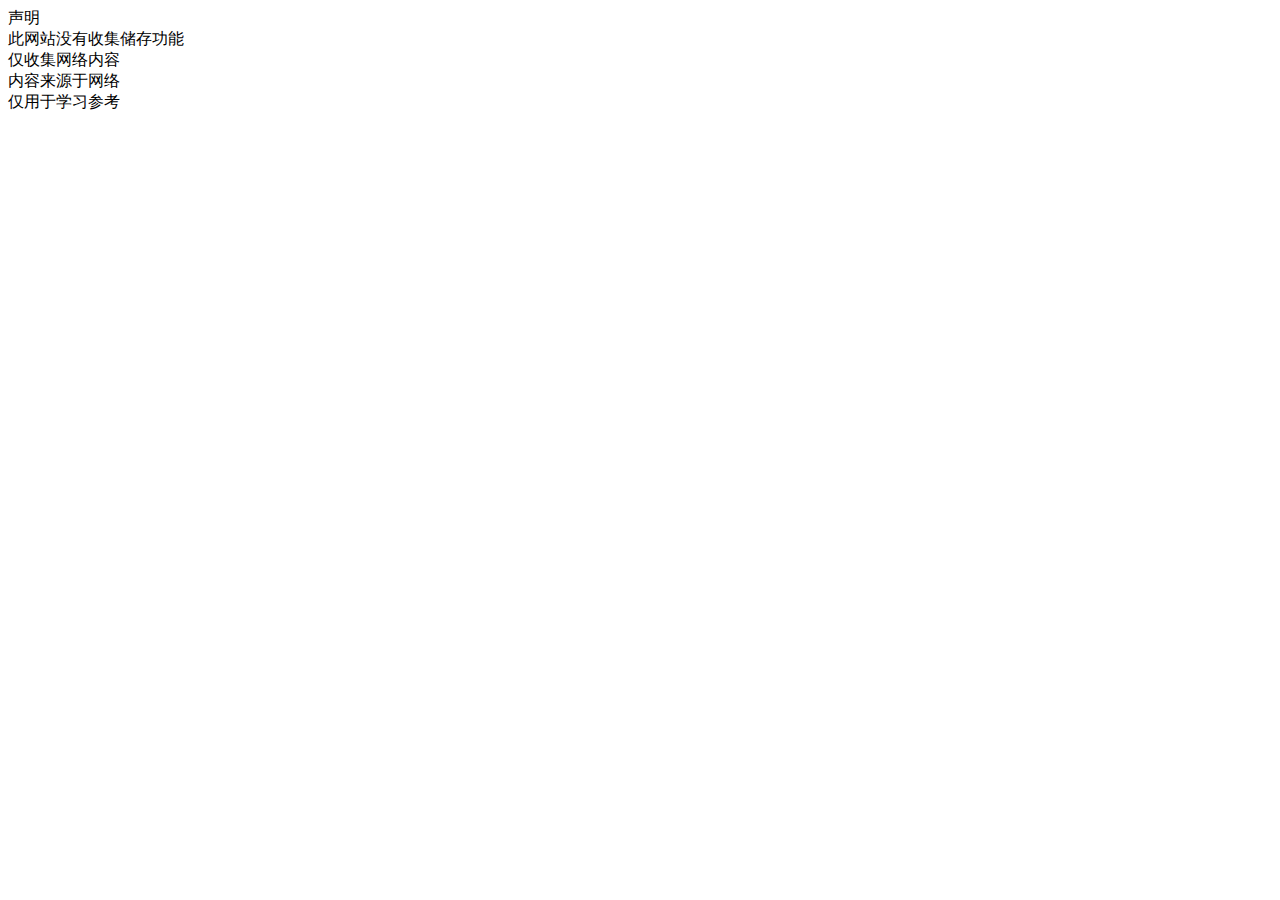
==== guanyu/guanyu.html @ 29a8d8b9 "Create guanyu.html" ====
<!DOCTYPE html>
<html lang="en">
<head>
    <meta charset="UTF-8">
    <meta name="viewport"  initial-scale=1.0, maximum-scale=1.0, user-scalable=no">
    <title>实用网站杂烩</title>
    <link rel="stylesheet" href="./guanyu-styles.css">
</head>
<body>
    <div class="shengming">声明</div>
    <div class="miaoshu">此网站没有收集储存功能<br>仅收集网络内容</div>
    <div class="miaoshu">内容来源于网络<br>仅用于学习参考</div>
</body>
</html>
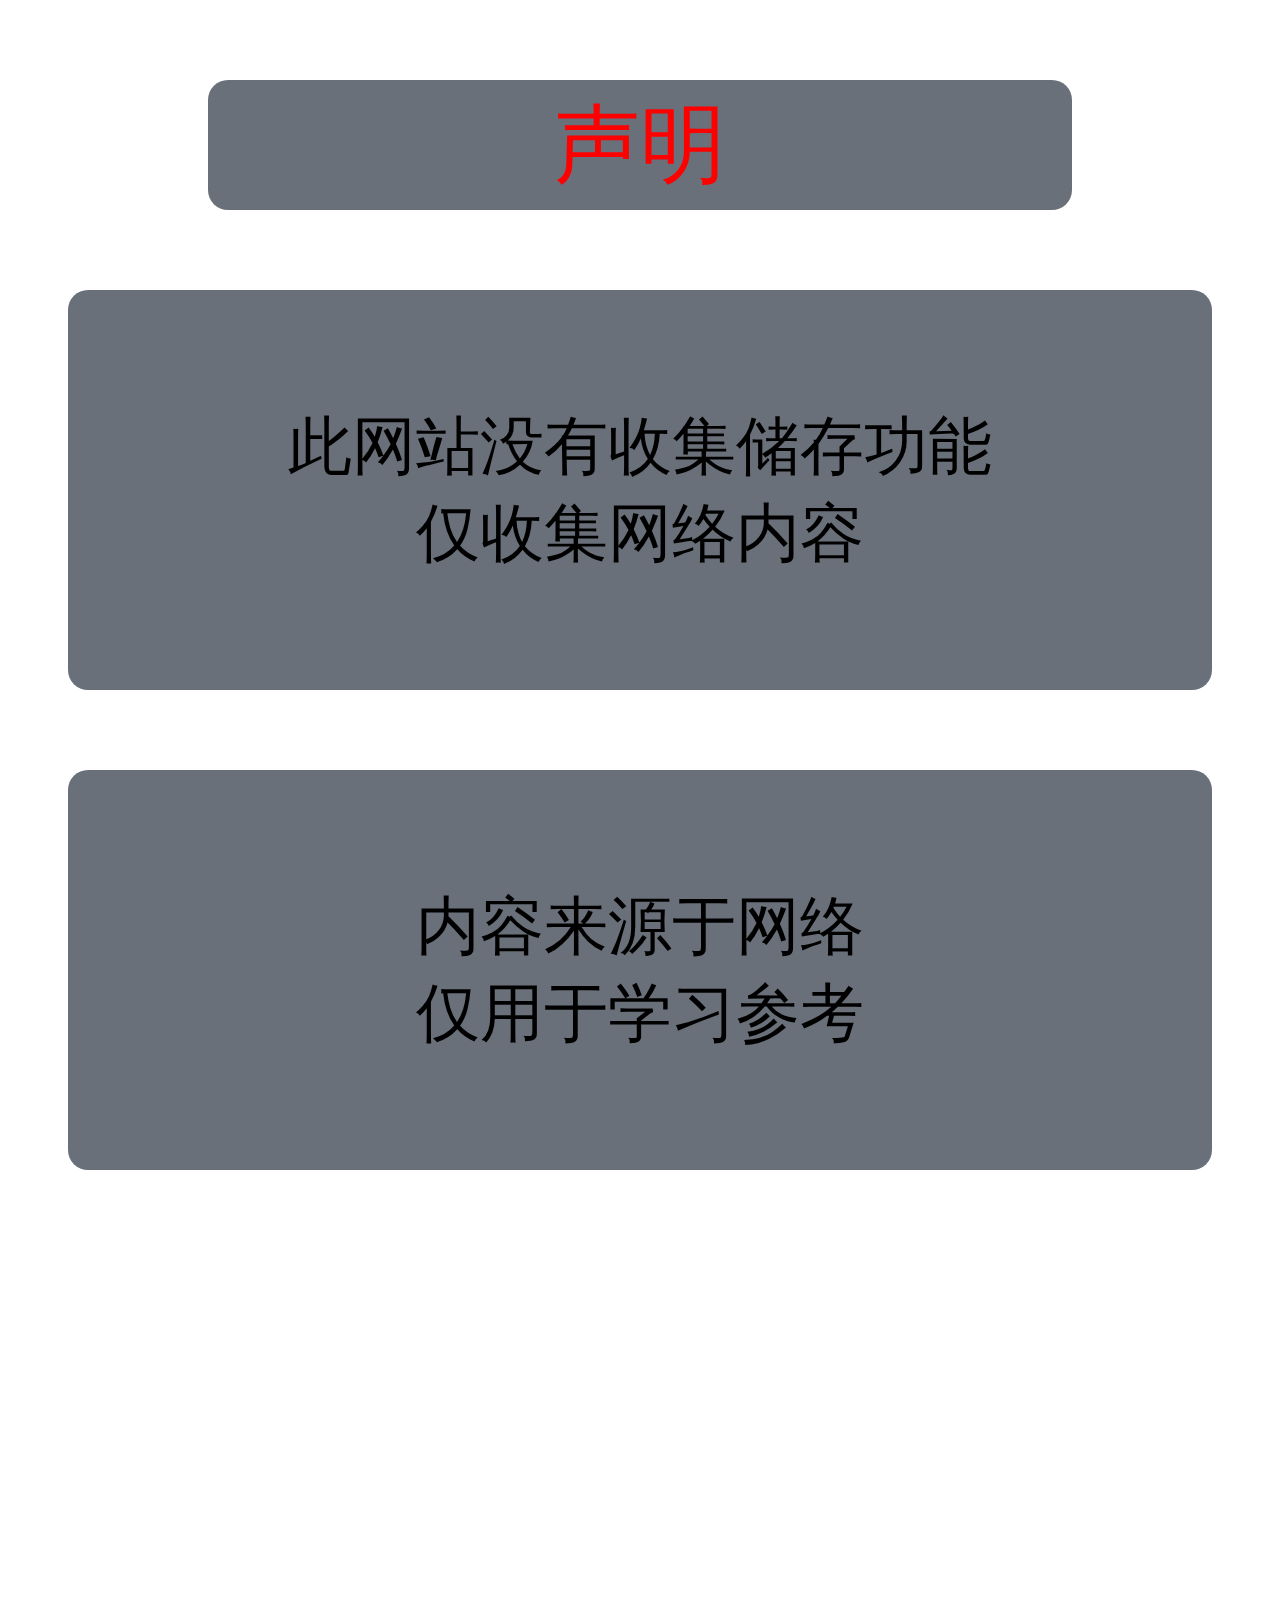
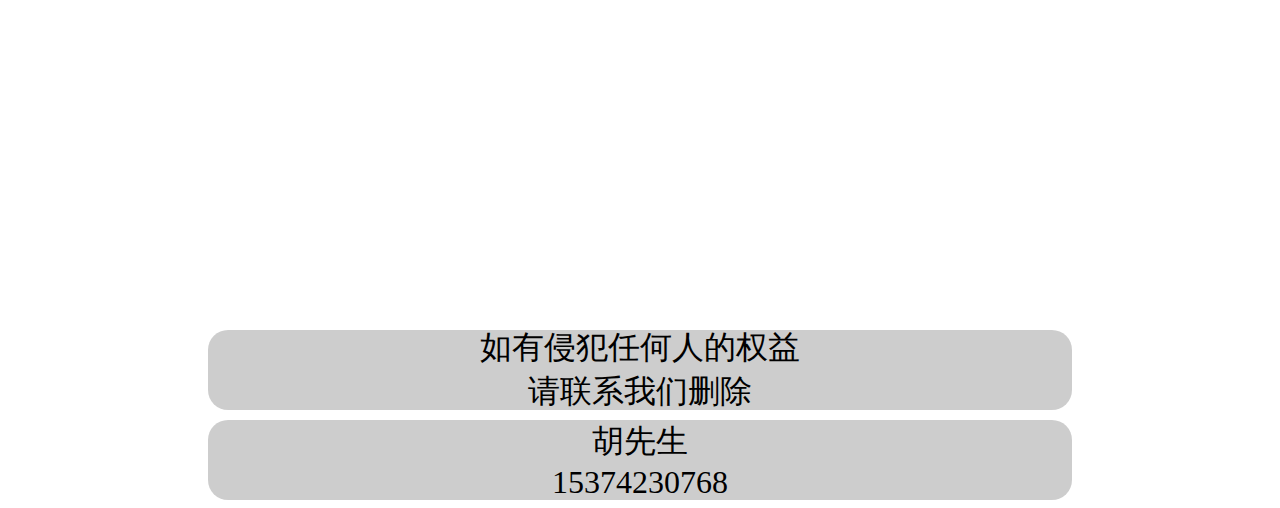
==== commit d97f334e: "Update guanyu.html" ====
--- a/guanyu/guanyu.html
+++ b/guanyu/guanyu.html
@@ -10,5 +10,7 @@
     <div class="shengming">声明</div>
     <div class="miaoshu">此网站没有收集储存功能<br>仅收集网络内容</div>
     <div class="miaoshu">内容来源于网络<br>仅用于学习参考</div>
+    <div class="lianxi">如有侵犯任何人的权益<br>请联系我们删除</div>
+    <div class="lianxi1">胡先生<br>15374230768</div>
 </body>
 </html>
--- a/guanyu/guanyu-styles.css
+++ b/guanyu/guanyu-styles.css
@@ -0,0 +1,56 @@
+.shengming {
+    display: flex;  
+    align-items: center; /* 垂直居中 */  
+    justify-content: center; /* 水平居中 */
+    text-align: center;
+    margin-top: 80px;
+    margin-left: 200px;
+    margin-right: 200px;
+    height: 130px;
+    border-radius: 20px;
+    background-color: rgba(63, 71, 83, 0.776);
+    color: red;
+    font-size: 540%;
+}
+
+.miaoshu {
+    display: flex;  
+    align-items: center; /* 垂直居中 */  
+    justify-content: center; /* 水平居中 */
+    text-align: center;
+    margin-left: 60px;
+    margin-right: 60px;
+    height: 400px;
+    margin-top: 80px;
+    border-radius: 20px;
+    background-color: rgba(63, 71, 83, 0.776);
+    font-size: 400%;
+}
+
+.lianxi {
+    display: flex;  
+    align-items: center; /* 垂直居中 */  
+    justify-content: center; /* 水平居中 */
+    text-align: center;
+    margin-left: 200px;
+    margin-right: 200px;
+    height: 80px;
+    margin-top: 760px;
+    border-radius: 20px;
+    background-color: rgba(190, 190, 190, 0.776);
+    font-size: 200%;
+}
+
+.lianxi1 {
+    display: flex;  
+    align-items: center; /* 垂直居中 */  
+    justify-content: center; /* 水平居中 */
+    text-align: center;
+    margin-left: 200px;
+    margin-right: 200px;
+    height: 80px;
+    margin-top: 10px;
+    border-radius: 20px;
+    background-color: rgba(190, 190, 190, 0.776);
+    font-size: 200%;
+}
